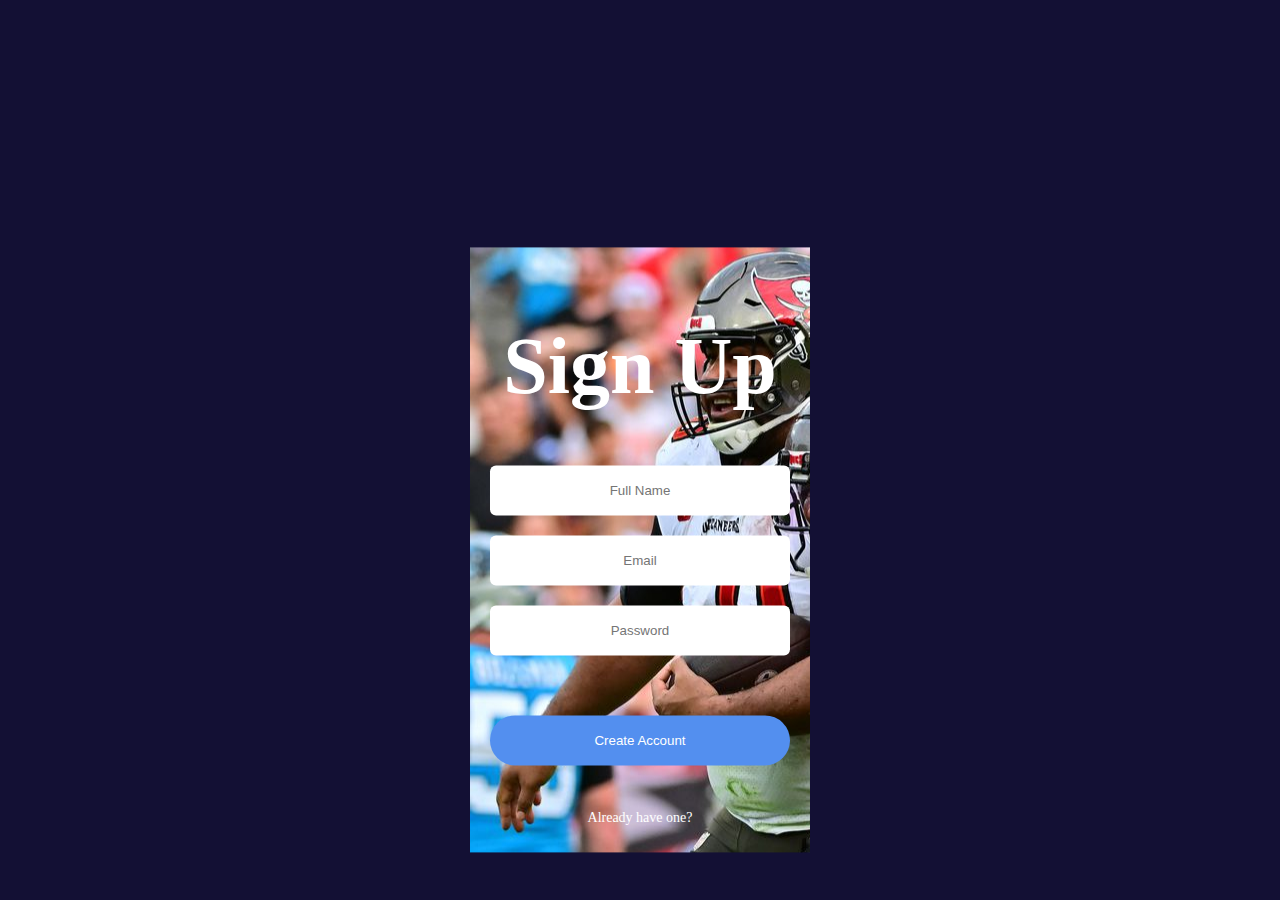
==== index.html @ 675fed88 "19 march 2023" ====
<!DOCTYPE html>
<html lang="en">
<head>
    <meta charset="UTF-8">
    <meta name="viewport" content="width=device-width, initial-scale=1.0">
    <title>Sign Up</title>
    <link rel="stylesheet" href="style.css">
</head>
<body>
    <div class="signup-form">
        <form action="index.html">
            <h1>Sign Up</h1>
            <input type="text" placeholder="Full Name" class="txt">
            <input type="email" placeholder="Email" class="txt">
            <input type="password" placeholder="Password" class="txt">
            <input type="submit" value="Create Account" class="signup-btn">
            <a href="#">Already have one?</a>
        </form>
     </div>
    
</body>
</html>
---- style.css ----
body{
    margin: 0;
    padding: 0;
    background: #131034;

}

.signup-form {
    width: 300px;
    padding: 20px;
    text-align: center;
    background: url(bucs.jpg) ;
    position: absolute;
    top: 50%;
    left: 50%;
    transform: translate(-50%, -50%);
    overflow: hidden;

}

.signup-form {
    margin-top: 100px;
    color: #fff;
    font-size: 40px;
}

.signup-form input {
    display: block;
    width: 100%;
    padding: 0 16px;
    height: 50px;
    text-align: center;
    box-sizing: border-box;
    border: none;
}

.txt {
    margin: 20px 0;
    border-radius: 6px;

}

.signup-btn {
    margin-top: 60px;
    margin-bottom: 20px;
    background: #538fef;
    color: #fff;
    border-radius: 44px;
    cursor: pointer;
    transition: 0.8s;
    display: block;

}

.signup-btn:hover {
    transform: scale(0.95);
    background: #fff;
    color: #538fef;
    transition: 0.8s;
    display: block;
}

.signup-form a:hover{
    color: yellow;

}

.signup-form a{
    text-decoration: none;
    color: #fff;
    font-size: 14px;
    padding: 10px;
}
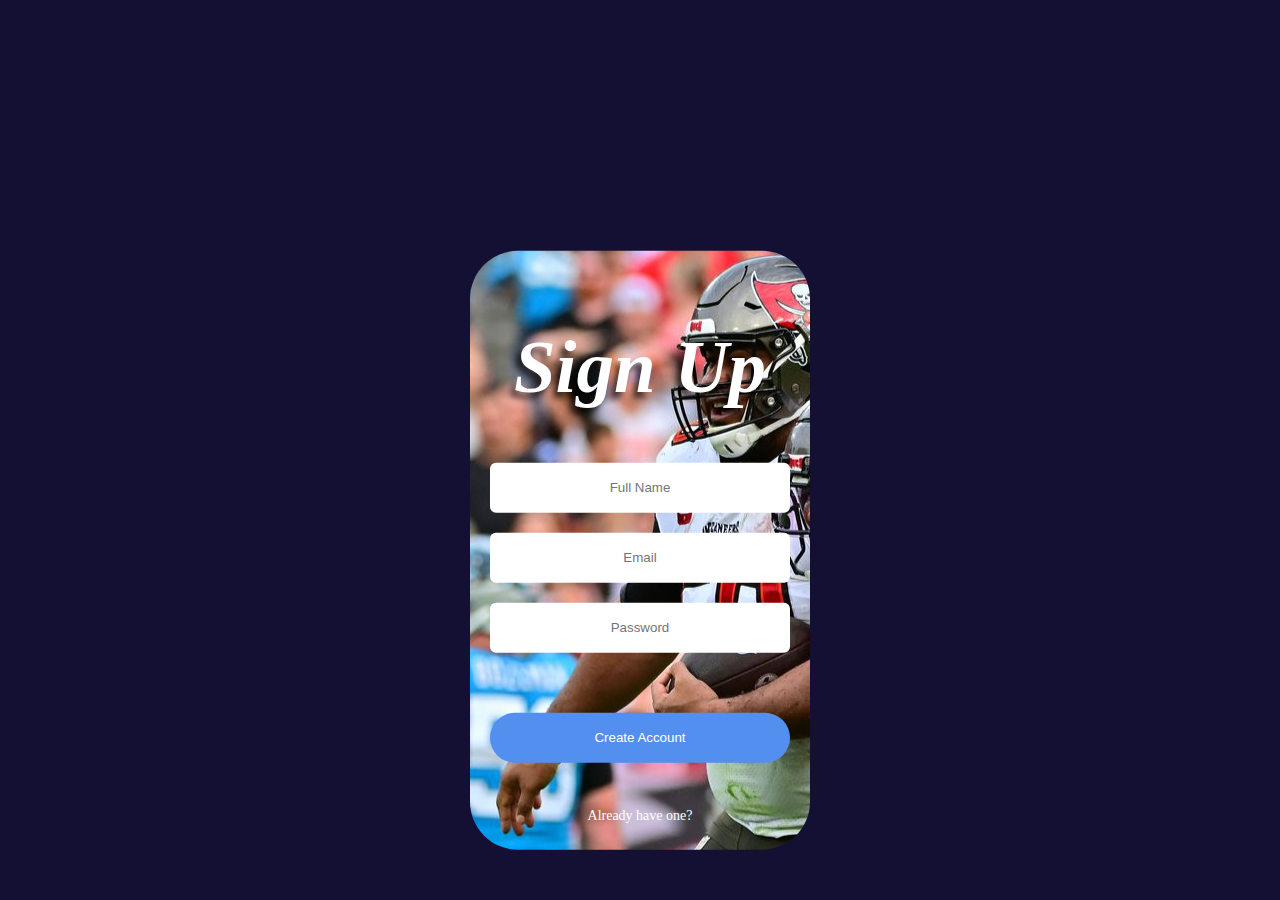
==== commit 482b8da5: "march 19 2023" ====
--- a/index.html
+++ b/index.html
@@ -5,6 +5,7 @@
     <meta name="viewport" content="width=device-width, initial-scale=1.0">
     <title>Sign Up</title>
     <link rel="stylesheet" href="style.css">
+    <title>Sign-up</title>
 </head>
 <body>
     <div class="signup-form">
--- a/style.css
+++ b/style.css
@@ -2,7 +2,18 @@
     margin: 0;
     padding: 0;
     background: #131034;
+}
 
+h1{
+    
+    font-family: 'Inter';
+    font-style: italic;
+    font-weight: 700;
+    font-size: 75px;
+    line-height: 91px;
+    text-align: center;
+    color: #FFFFFF;
+    text-shadow: -5px 6px 6px rgba(0, 0, 0, 0.7);
 }
 
 .signup-form {
@@ -15,6 +26,7 @@
     left: 50%;
     transform: translate(-50%, -50%);
     overflow: hidden;
+    border-radius: 48px
 
 }
 
